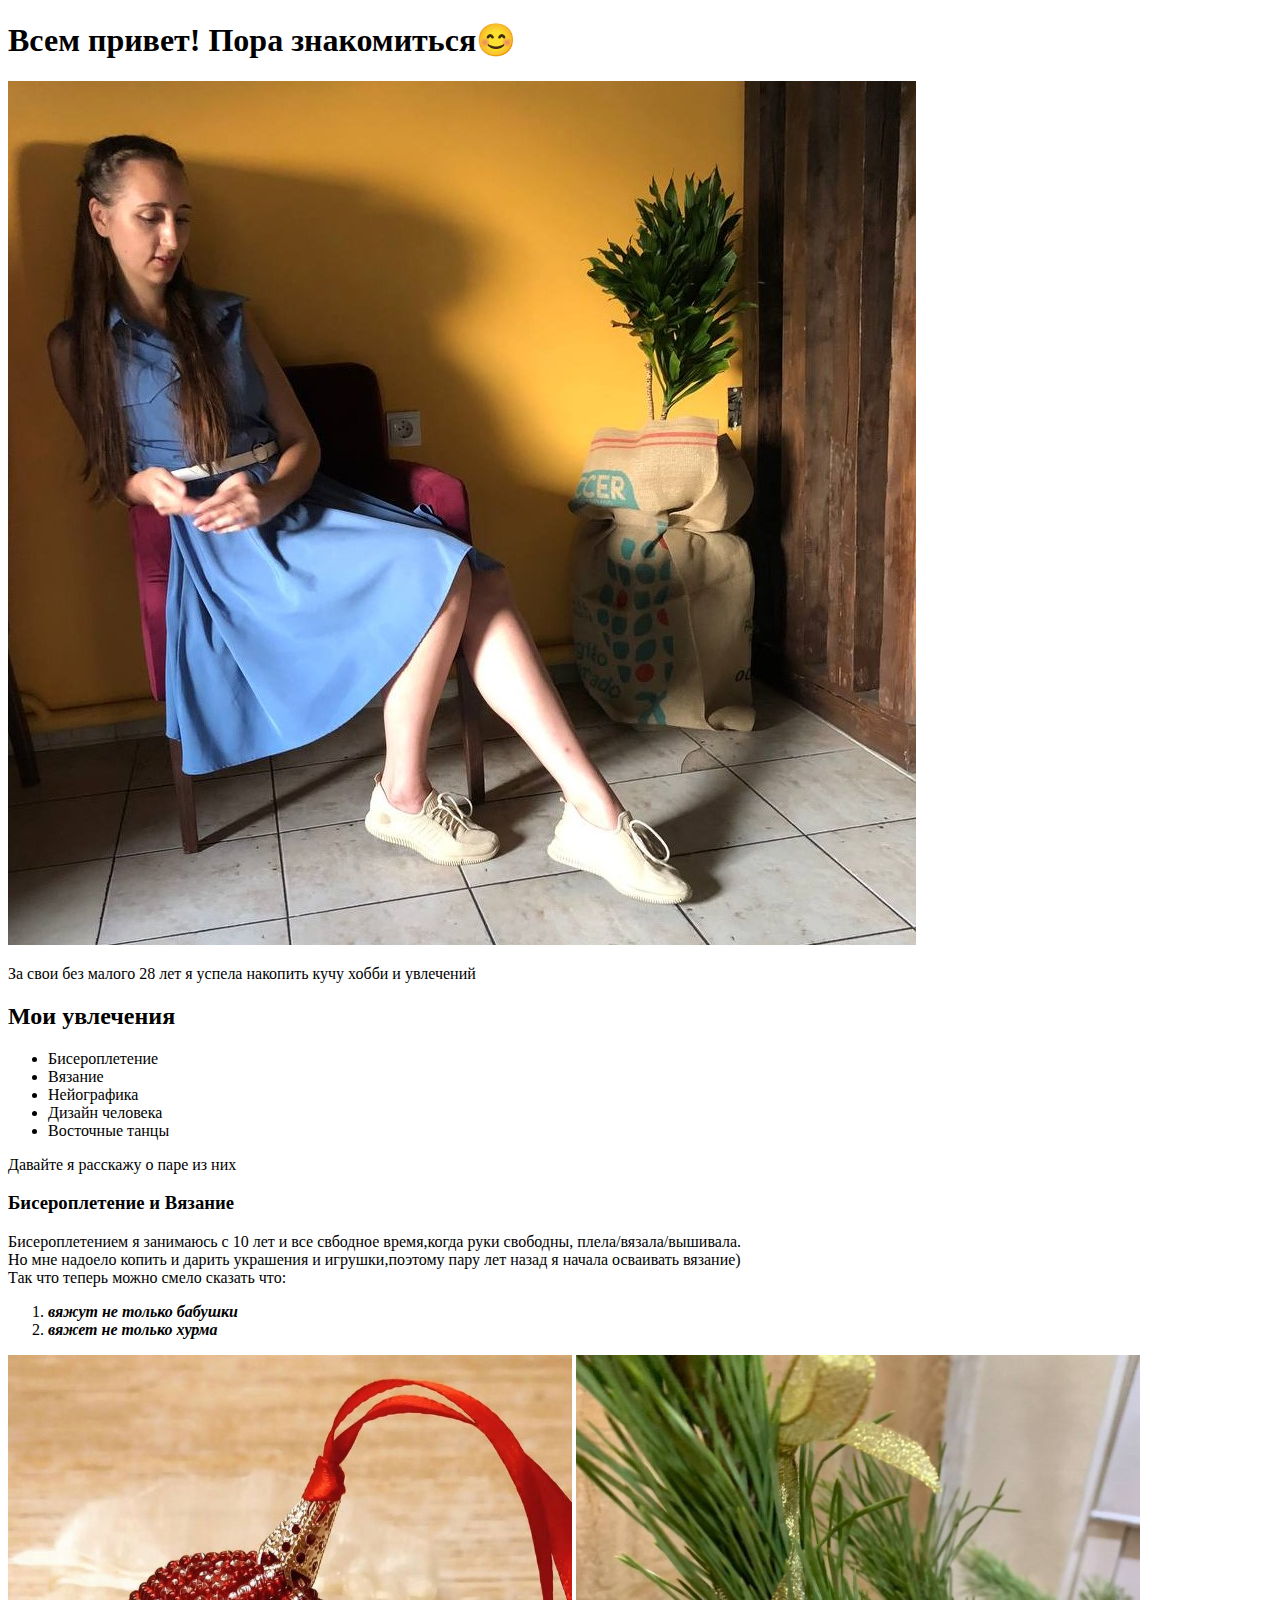
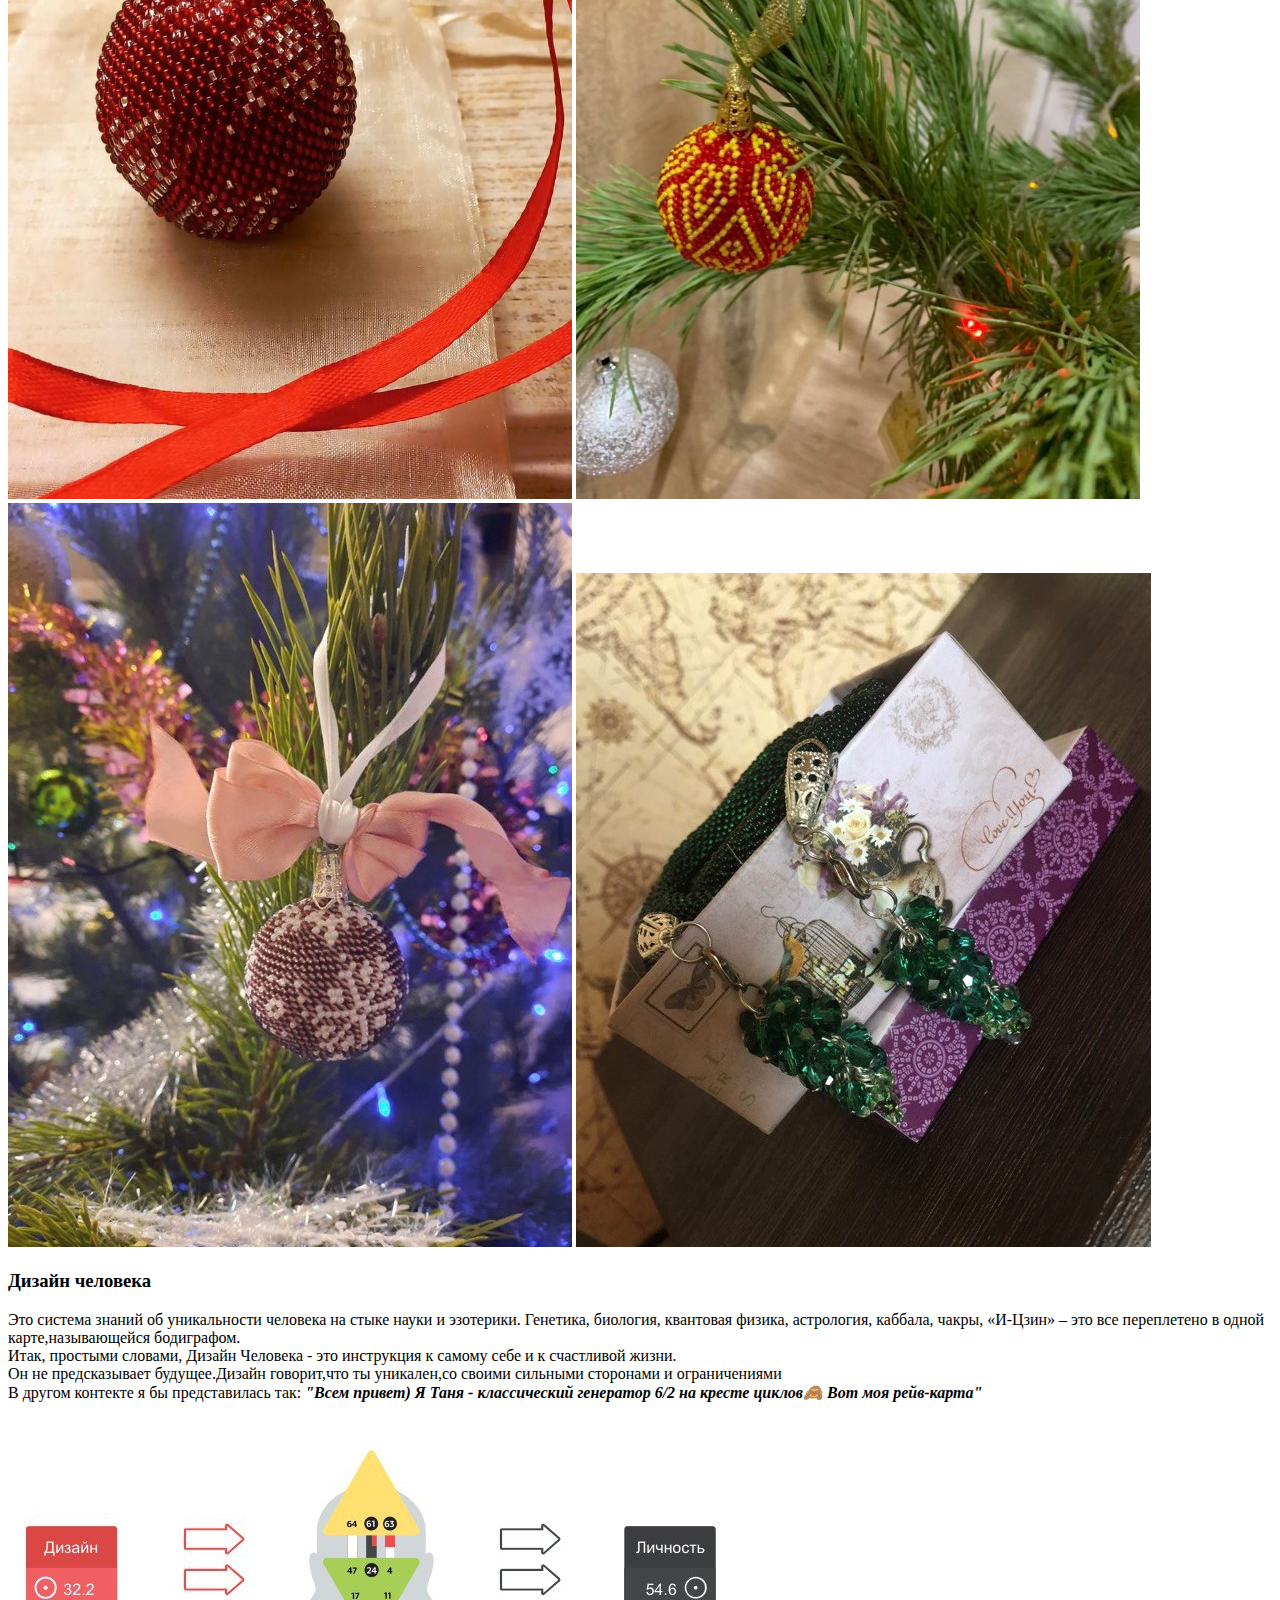
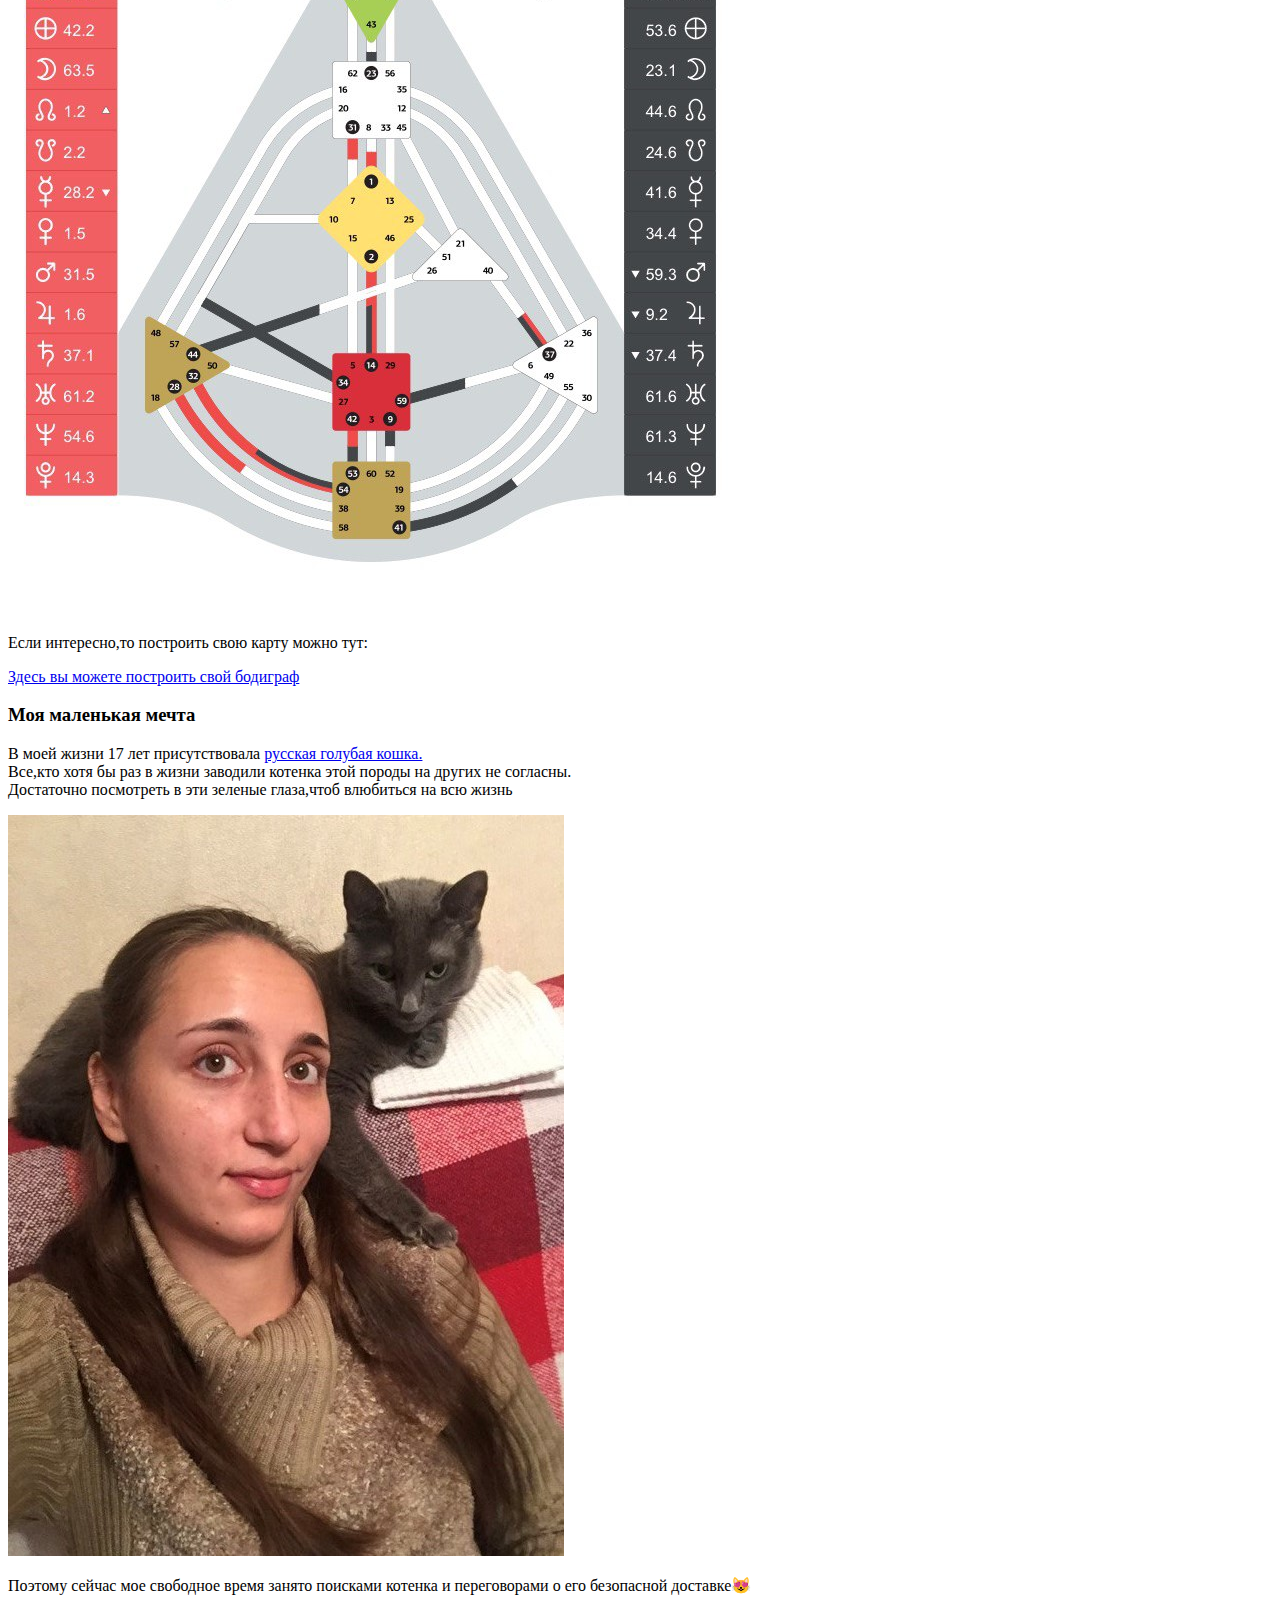
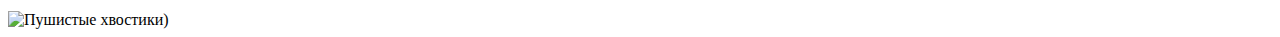
==== lesson2/index.html @ 57f661a4 "без сss" ====
<!DOCTYPE html>
<html lang="ru">

<head>
    <meta charset="UTF-8">
    <meta http-equiv="X-UA-Compatible" content="IE=edge">
    <meta name="viewport" content="width=device-width, initial-scale=1.0">
    <title>My first website</title>
</head>

<body>
    <h1>Всем привет! Пора знакомиться😊</h1>
    <img src="img/photo_2022-12-15_22-21-03.jpg" alt="Моя фотокарточка)">
    <p>За свои без малого 28 лет я успела накопить кучу хобби и увлечений</p>

    <h2>Мои увлечения</h2>
    <ul>
        <li>Бисероплетение</li>
        <li>Вязание</li>
        <li>Нейографика</li>
        <li>Дизайн человека</li>
        <li>Восточные танцы</li>
    </ul>

    <p>Давайте я расскажу о паре из них</p>
    <h3>Бисероплетение и Вязание</h3>
    <p>
        Бисероплетением я занимаюсь с 10 лет и все свбодное время,когда руки свободны, плела/вязала/вышивала.
        <br>
        Но мне надоело копить и дарить украшения и игрушки,поэтому пару лет назад я начала осваивать вязание)
        <br>

        Так что теперь можно смело сказать что:</p>

    <ol>
        <li><b><i>вяжут не только бабушки</i></b></li>
        <li><b><i>вяжет не только хурма</i></b></li>
    </ol>

    <img src="img/photo_2022-12-15_22-21-022.jpg" alt="Новогодний шарик,фото от счастливого обладателя1" width="564" height="744" >
    <img src="img/photo_2022-12-15_22-21-02.jpg" alt="Новогодний шарик,фото от счастливого обладателя2" width="564" height="744">
    <img src="img/photo_2022-12-15_22-31-13.jpg" alt="Новогодний шарик,фото от счастливого обладателя3">
    <img src="img/photo_2022-12-15_22-31-133.jpg" alt="Лариат изумрудный с кисточками">
    
    <h3>Дизайн человека</h3>
    <p>
        Это система знаний об уникальности человека на стыке науки и эзотерики.
        Генетика, биология, квантовая физика, астрология, каббала, чакры, «И-Цзин» – это все переплетено в одной
        карте,называющейся бодиграфом.
        <br>
        Итак, простыми словами, Дизайн Человека - это инструкция к самому себе и к счастливой жизни.
        <br>
        Он не предсказывает будущее.Дизайн говорит,что ты уникален,со своими сильными сторонами и ограничениями
        <br>
        В другом контекте я бы представилась так:
        <b><i>"Всем привет) Я Таня - классический генератор 6/2 на кресте циклов🙈 Вот моя рейв-карта"</i></b>
    </p>
    <img src="img/photo_2022-12-15_22-22-37.jpg" alt="Мой бодиграф">
    <p>Если интересно,то построить свою карту можно тут: </p>
    <a href="https://hdplanet.ru/rasschitat-bodigraf/#data_entry">Здесь вы можете построить свой бодиграф</a>
    <h3>Моя маленькая мечта</h3>
    <p>
        В моей жизни 17 лет присутствовала <a href="https://www.purina.ru/cats/cat-breeds/library/russian_blue">русская
            голубая кошка.</a>
        <br>
        Все,кто хотя бы раз в жизни заводили котенка этой породы на других не согласны.
        <br>
        Достаточно посмотреть в эти зеленые глаза,чтоб влюбиться на всю жизнь
    </p>
    <img src="img/photo_2022-12-15_22-31-132.jpg" alt="Знакомьтесь,Стефка)">

    <p>Поэтому сейчас мое свободное время занято поисками котенка и переговорами о его безопасной доставке😻</p>
    <img src="   https://sun9-83.userapi.com/impg/xmIVuN4jTbvYs-Z-Q5d5Mf8Xb7M2yEAGtv5rQQ/uZ0MO1OnpAY.jpg?size=1377x1920&quality=95&sign=b8780c60c2184c79fb5726a743904be1&type=album"
        alt="Пушистые хвостики)" width="564" height="744">

</body>

</html>
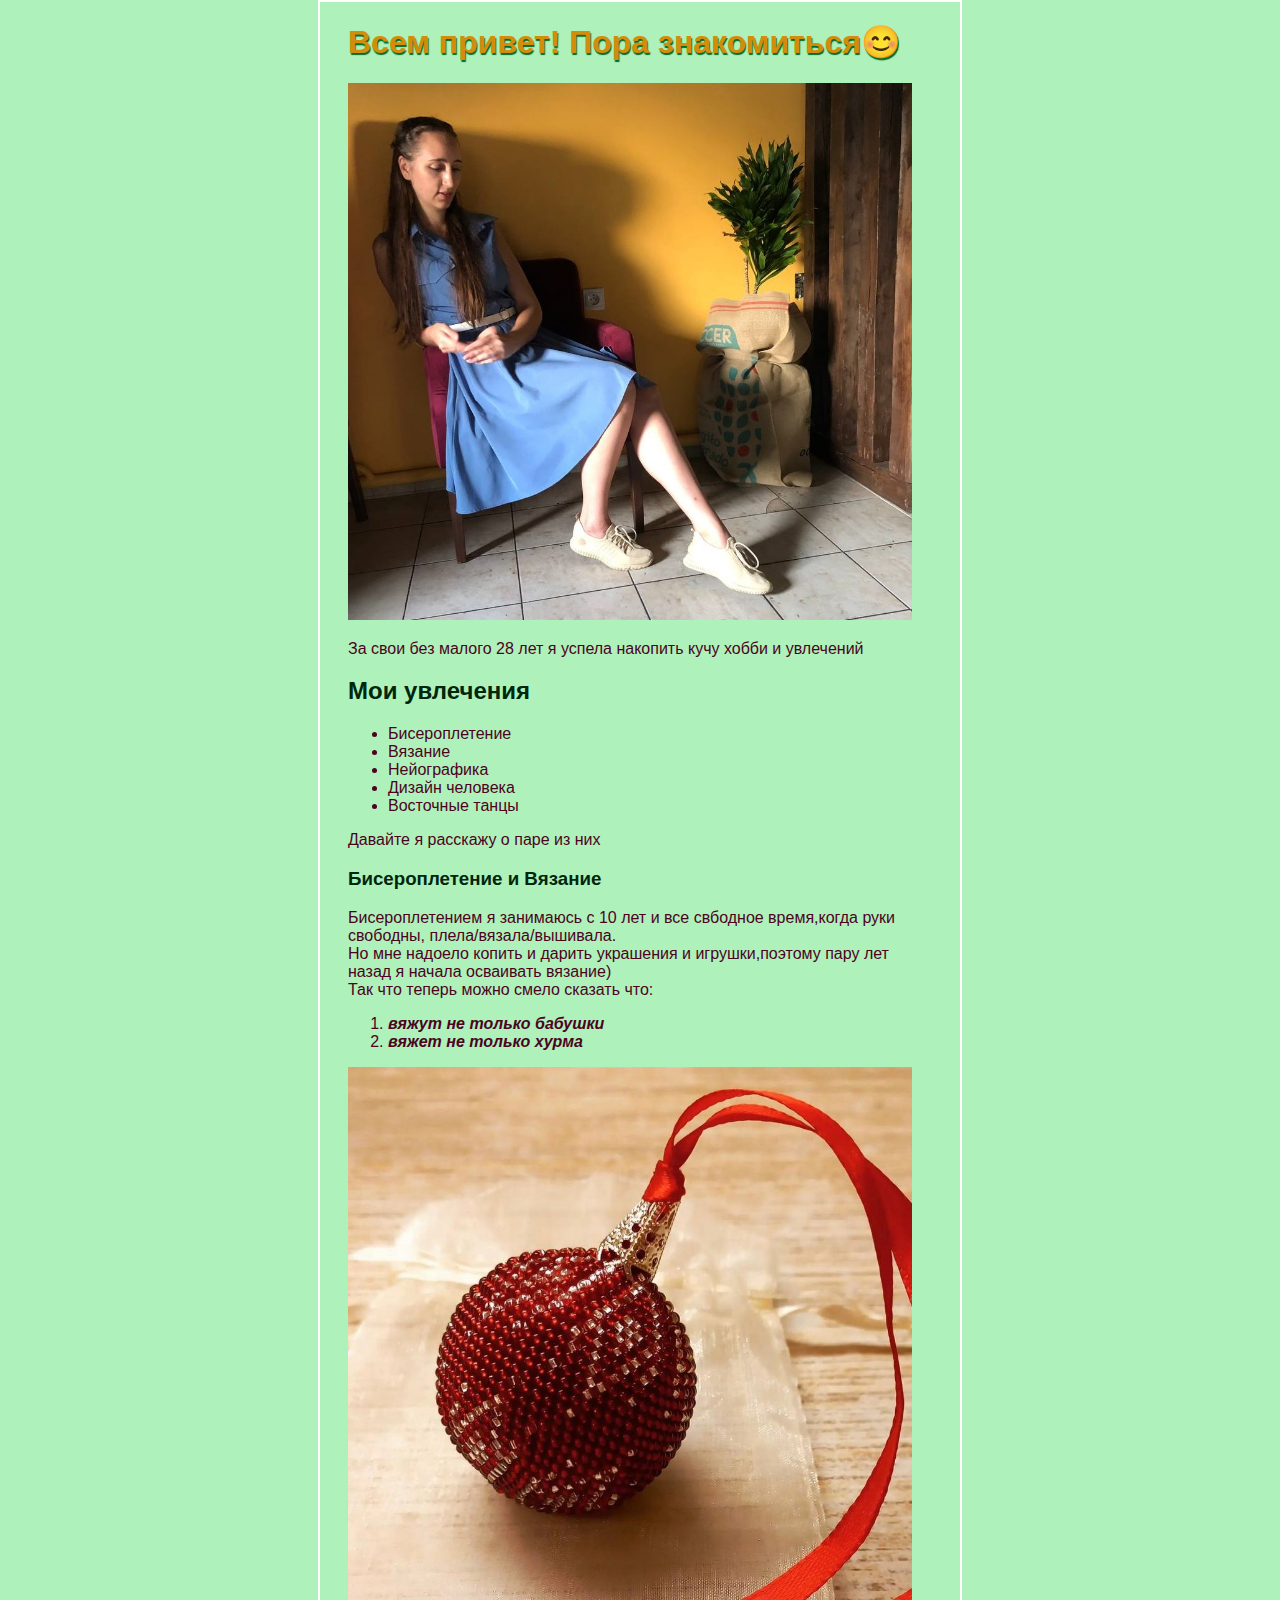
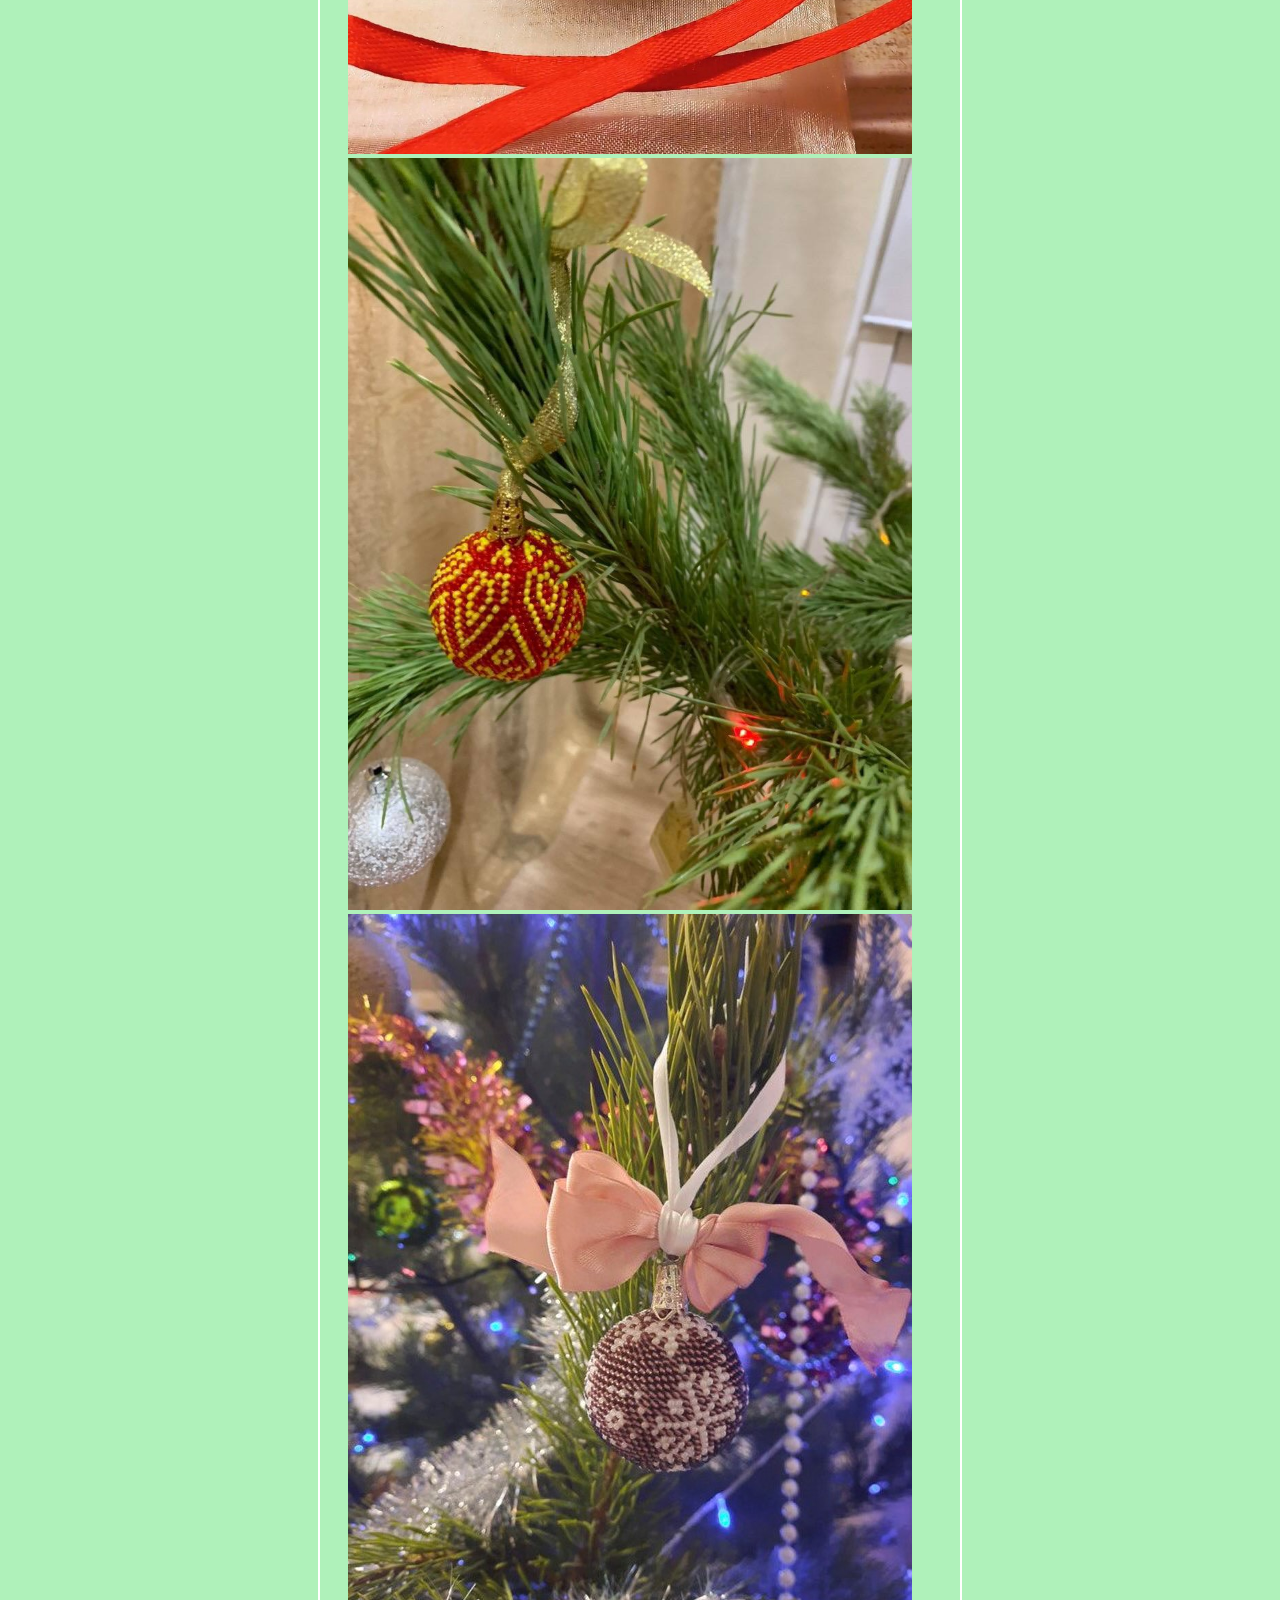
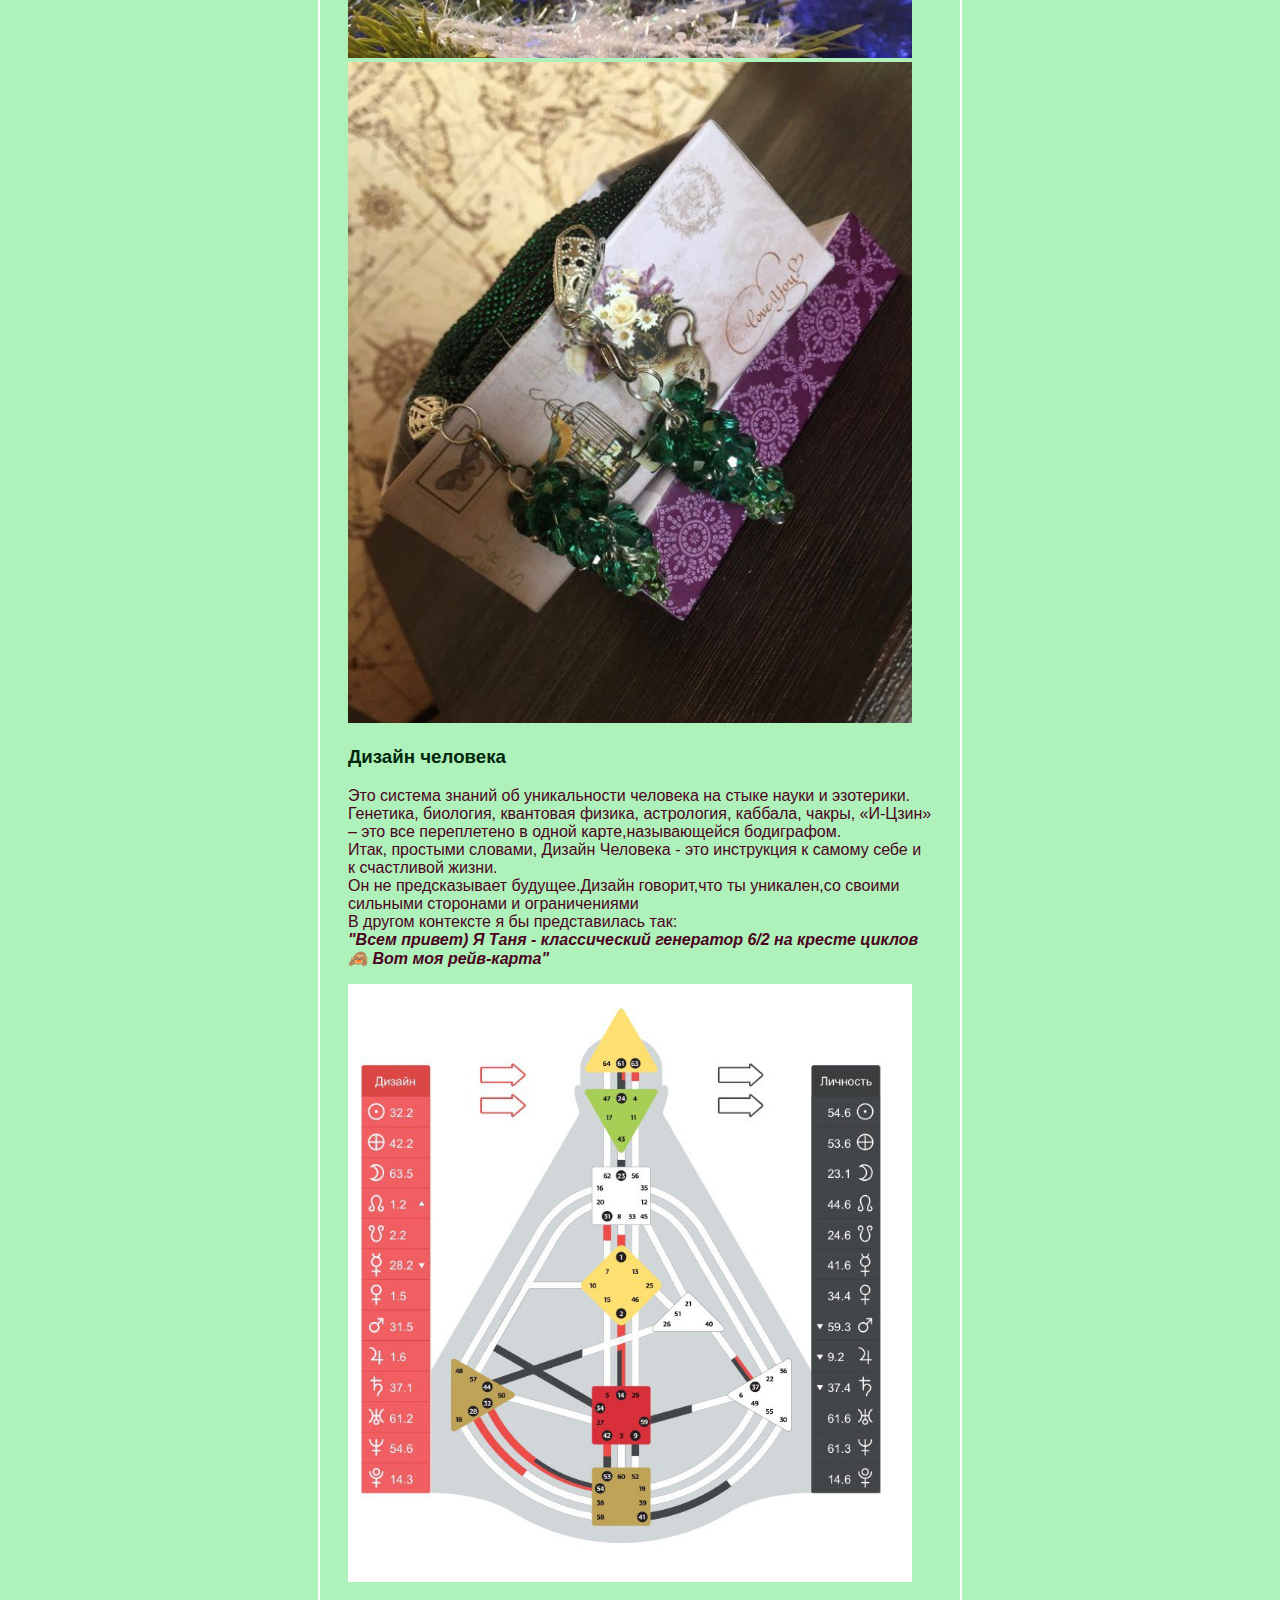
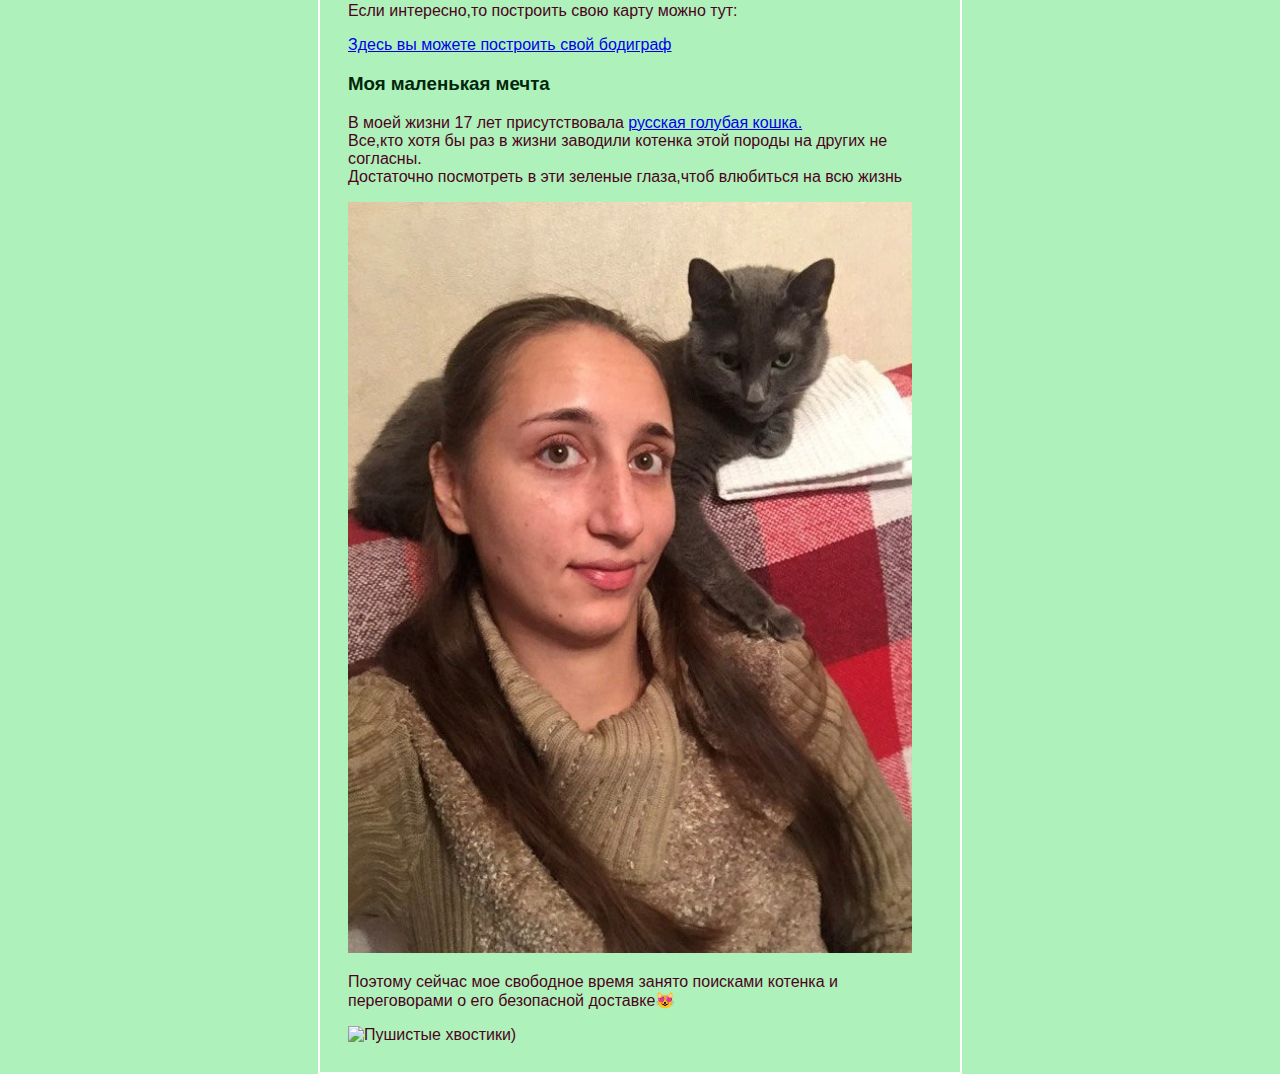
==== commit 566b162c: "добаыила css" ====
--- a/lesson2/index.html
+++ b/lesson2/index.html
@@ -5,12 +5,13 @@
     <meta charset="UTF-8">
     <meta http-equiv="X-UA-Compatible" content="IE=edge">
     <meta name="viewport" content="width=device-width, initial-scale=1.0">
+    <link href="style.css" rel="stylesheet" type="text/css">
     <title>My first website</title>
 </head>
 
 <body>
     <h1>Всем привет! Пора знакомиться😊</h1>
-    <img src="img/photo_2022-12-15_22-21-03.jpg" alt="Моя фотокарточка)">
+    <img src="img/photo_2022-12-15_22-21-03.jpg " alt="Моя фотокарточка)" width="564">
     <p>За свои без малого 28 лет я успела накопить кучу хобби и увлечений</p>
 
     <h2>Мои увлечения</h2>
@@ -37,10 +38,10 @@
         <li><b><i>вяжет не только хурма</i></b></li>
     </ol>
 
-    <img src="img/photo_2022-12-15_22-21-022.jpg" alt="Новогодний шарик,фото от счастливого обладателя1" width="564" height="744" >
-    <img src="img/photo_2022-12-15_22-21-02.jpg" alt="Новогодний шарик,фото от счастливого обладателя2" width="564" height="744">
-    <img src="img/photo_2022-12-15_22-31-13.jpg" alt="Новогодний шарик,фото от счастливого обладателя3">
-    <img src="img/photo_2022-12-15_22-31-133.jpg" alt="Лариат изумрудный с кисточками">
+    <img src="img/photo_2022-12-15_22-21-022.jpg" alt="Новогодний шарик,фото от счастливого обладателя1" width="564" >
+    <img src="img/photo_2022-12-15_22-21-02.jpg" alt="Новогодний шарик,фото от счастливого обладателя2" width="564" >
+    <img src="img/photo_2022-12-15_22-31-13.jpg" alt="Новогодний шарик,фото от счастливого обладателя3" width="564">
+    <img src="img/photo_2022-12-15_22-31-133.jpg" alt="Лариат изумрудный с кисточками" width="564" >
     
     <h3>Дизайн человека</h3>
     <p>
@@ -52,10 +53,11 @@
         <br>
         Он не предсказывает будущее.Дизайн говорит,что ты уникален,со своими сильными сторонами и ограничениями
         <br>
-        В другом контекте я бы представилась так:
+        В другом контекcте я бы представилась так:
+        <br>
         <b><i>"Всем привет) Я Таня - классический генератор 6/2 на кресте циклов🙈 Вот моя рейв-карта"</i></b>
     </p>
-    <img src="img/photo_2022-12-15_22-22-37.jpg" alt="Мой бодиграф">
+    <img src="img/photo_2022-12-15_22-22-37.jpg" alt="Мой бодиграф" width="564">
     <p>Если интересно,то построить свою карту можно тут: </p>
     <a href="https://hdplanet.ru/rasschitat-bodigraf/#data_entry">Здесь вы можете построить свой бодиграф</a>
     <h3>Моя маленькая мечта</h3>
@@ -67,7 +69,7 @@
         <br>
         Достаточно посмотреть в эти зеленые глаза,чтоб влюбиться на всю жизнь
     </p>
-    <img src="img/photo_2022-12-15_22-31-132.jpg" alt="Знакомьтесь,Стефка)">
+    <img src="img/photo_2022-12-15_22-31-132.jpg" alt="Знакомьтесь,Стефка)" width="564">
 
     <p>Поэтому сейчас мое свободное время занято поисками котенка и переговорами о его безопасной доставке😻</p>
     <img src="   https://sun9-83.userapi.com/impg/xmIVuN4jTbvYs-Z-Q5d5Mf8Xb7M2yEAGtv5rQQ/uZ0MO1OnpAY.jpg?size=1377x1920&quality=95&sign=b8780c60c2184c79fb5726a743904be1&type=album"
--- a/lesson2/style.css
+++ b/lesson2/style.css
@@ -0,0 +1,25 @@
+html {
+    background-color: #aff1ba;
+    color: rgb(75, 3, 30);
+    width: 600px;
+    margin: 0 auto;
+    padding: 0 20px 20px 20px;
+    border: 2px solid white;
+    font-family: 'PresentScript Cyrillic', sans-serif;
+}
+h1{
+    color: rgb(211, 141, 11);
+    text-shadow: 1px 2px 1px rgb(1, 107, 42);
+}
+h3,h2{
+    color :rgb(0, 39, 12)
+}
+@font-face {
+	font-family: 'PresentScript Cyrillic';
+	src: url('fonts/presentscript_cyrillic.eot'); /* IE 9 Compatibility Mode */
+	src: url('fonts/presentscript_cyrillic.eot?#iefix') format('embedded-opentype'), /* IE < 9 */
+		url('fonts/presentscript_cyrillic.woff2') format('woff2'), /* Super Modern Browsers */
+		url('fonts/presentscript_cyrillic.woff') format('woff'), /* Firefox >= 3.6, any other modern browser */
+		url('fonts/presentscript_cyrillic.ttf') format('truetype'), /* Safari, Android, iOS */
+		url('fonts/presentscript_cyrillic.svg#presentscript_cyrillic') format('svg'); /* Chrome < 4, Legacy iOS */
+}